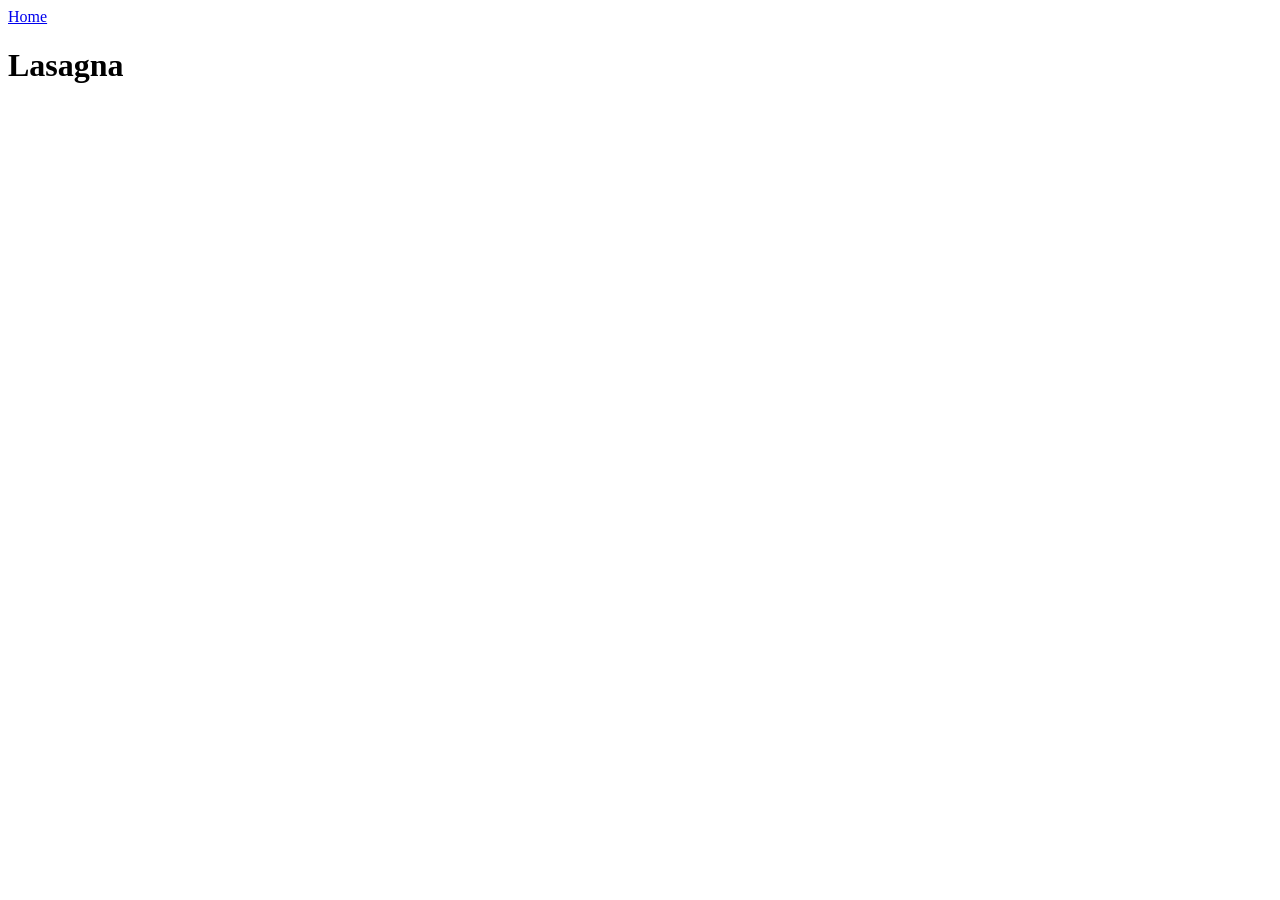
==== recipes-list/lasagna.html @ f1664752 "adding links" ====
<!doctype html>
<html lang="en">
  <head>
    <meta charset="UTF-8" />
    <meta name="viewport" content="width=device-width, initial-scale=1.0" />
    <title>Document</title>
  </head>
  <body>
    <a href="../index.html">Home</a>

    <h1>Lasagna</h1>
  </body>
</html>
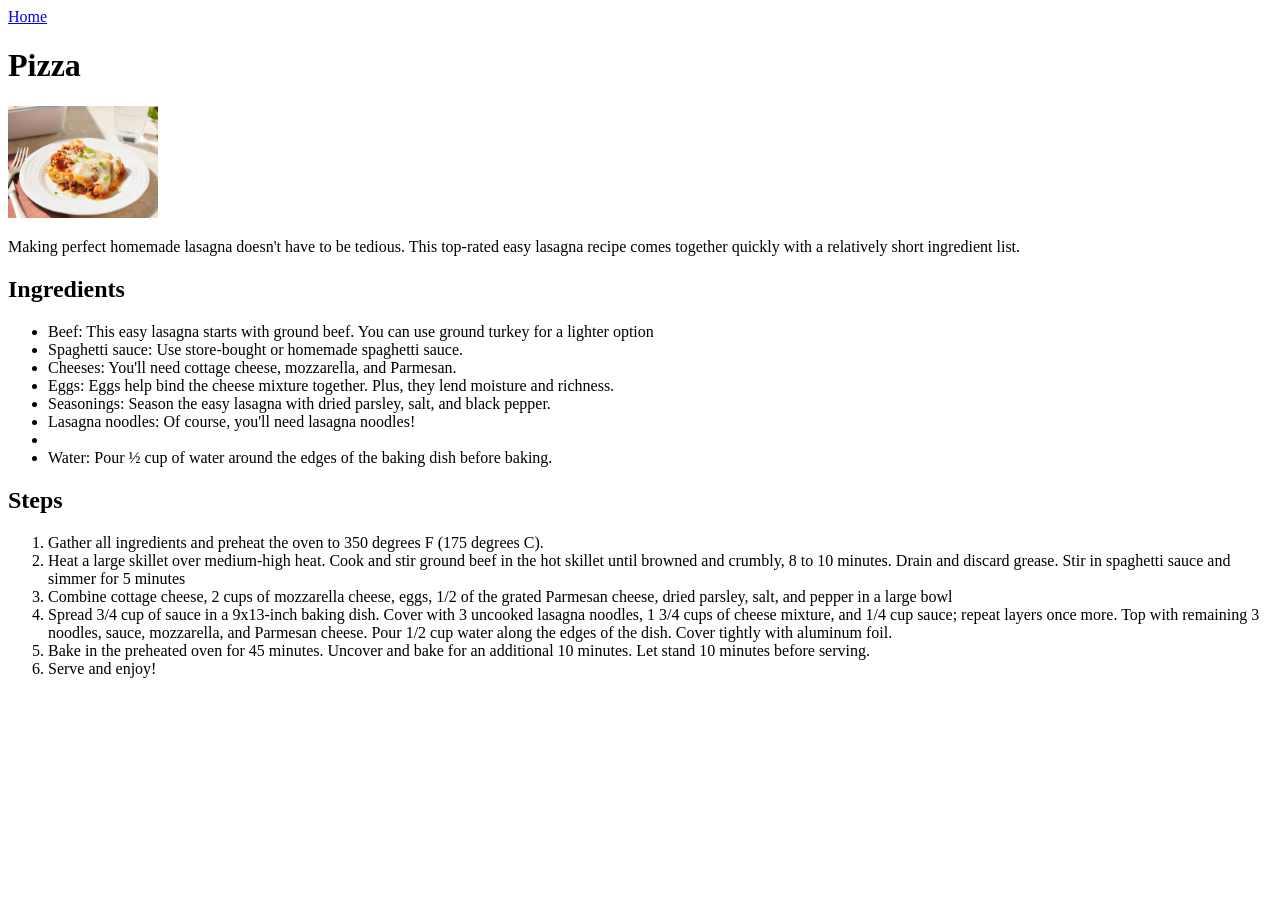
==== commit 35cf26fd: "final lasagna recipe done" ====
--- a/recipes-list/lasagna.html
+++ b/recipes-list/lasagna.html
@@ -3,11 +3,67 @@
   <head>
     <meta charset="UTF-8" />
     <meta name="viewport" content="width=device-width, initial-scale=1.0" />
-    <title>Document</title>
+    <title>Pizza</title>
   </head>
   <body>
     <a href="../index.html">Home</a>
-
-    <h1>Lasagna</h1>
+    <h1>Pizza</h1>
+    <img src="../images/lasagna.webp" alt="" srcset="" width="150" />
+    <p>
+      Making perfect homemade lasagna doesn't have to be tedious. This top-rated
+      easy lasagna recipe comes together quickly with a relatively short
+      ingredient list.
+    </p>
+    <h2>Ingredients</h2>
+    <ul>
+      <li>
+        Beef: This easy lasagna starts with ground beef. You can use ground
+        turkey for a lighter option
+      </li>
+      <li>Spaghetti sauce: Use store-bought or homemade spaghetti sauce.</li>
+      <li>Cheeses: You'll need cottage cheese, mozzarella, and Parmesan.</li>
+      <li>
+        Eggs: Eggs help bind the cheese mixture together. Plus, they lend
+        moisture and richness.
+      </li>
+      <li>
+        Seasonings: Season the easy lasagna with dried parsley, salt, and black
+        pepper.
+      </li>
+      <li>Lasagna noodles: Of course, you'll need lasagna noodles!</li>
+      <li></li>
+      <li>
+        Water: Pour ½ cup of water around the edges of the baking dish before
+        baking.
+      </li>
+    </ul>
+    <h2>Steps</h2>
+    <ol>
+      <li>
+        Gather all ingredients and preheat the oven to 350 degrees F (175
+        degrees C).
+      </li>
+      <li>
+        Heat a large skillet over medium-high heat. Cook and stir ground beef in
+        the hot skillet until browned and crumbly, 8 to 10 minutes. Drain and
+        discard grease. Stir in spaghetti sauce and simmer for 5 minutes
+      </li>
+      <li>
+        Combine cottage cheese, 2 cups of mozzarella cheese, eggs, 1/2 of the
+        grated Parmesan cheese, dried parsley, salt, and pepper in a large bowl
+      </li>
+      <li>
+        Spread 3/4 cup of sauce in a 9x13-inch baking dish. Cover with 3
+        uncooked lasagna noodles, 1 3/4 cups of cheese mixture, and 1/4 cup
+        sauce; repeat layers once more. Top with remaining 3 noodles, sauce,
+        mozzarella, and Parmesan cheese. Pour 1/2 cup water along the edges of
+        the dish. Cover tightly with aluminum foil.
+      </li>
+      <li>
+        Bake in the preheated oven for 45 minutes. Uncover and bake for an
+        additional 10 minutes. Let stand 10 minutes before serving.
+      </li>
+      <li>Serve and enjoy!</li>
+    </ol>
   </body>
 </html>
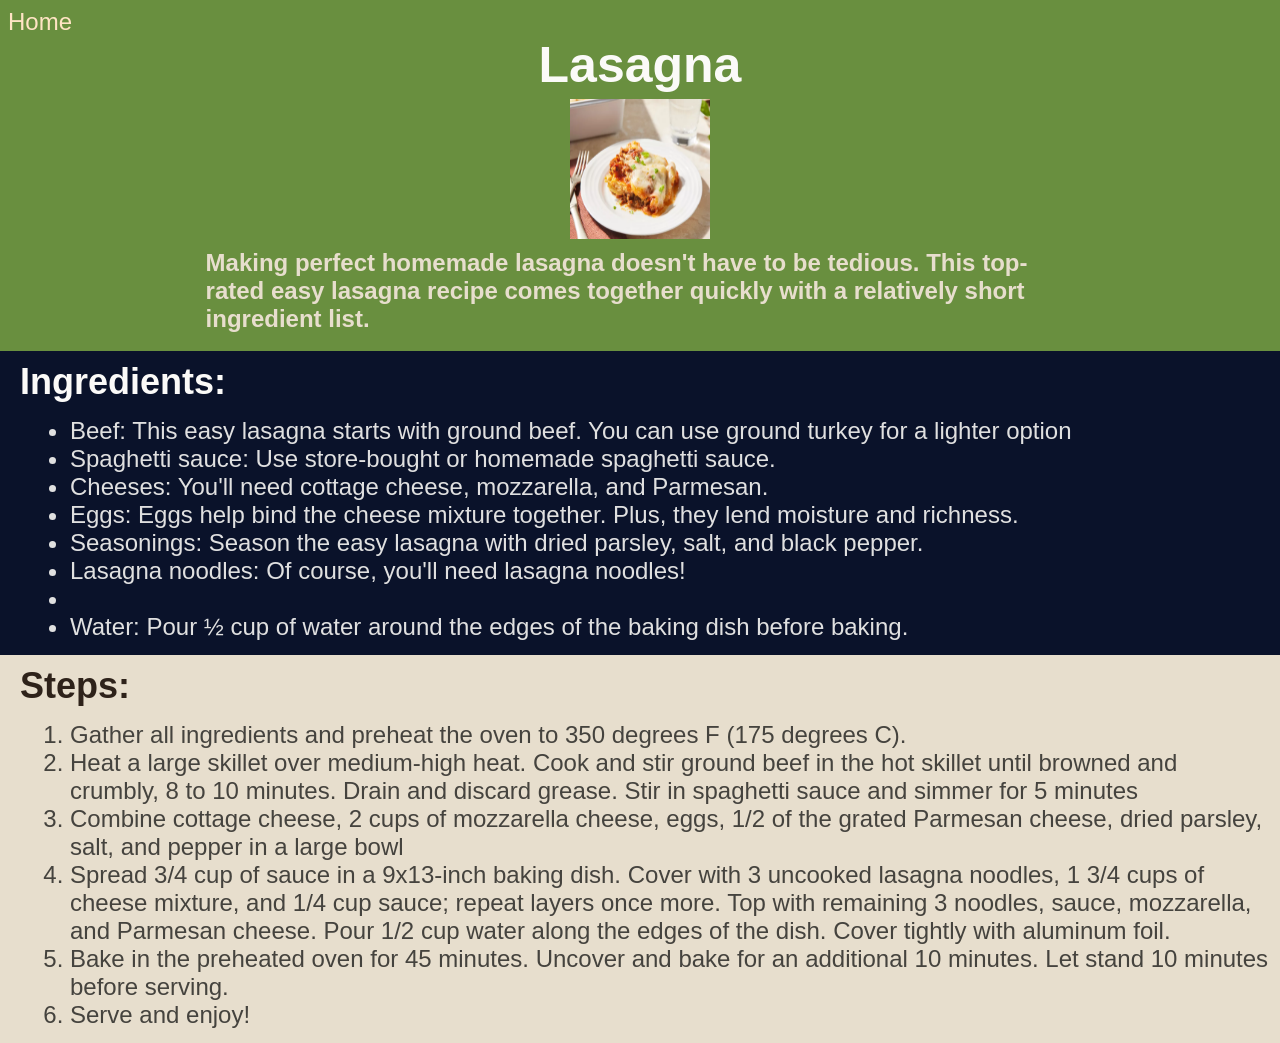
==== commit 0a2b4aa4: "done thee css" ====
--- a/recipes-list/lasagna.html
+++ b/recipes-list/lasagna.html
@@ -1,69 +1,77 @@
 <!doctype html>
 <html lang="en">
   <head>
+    <link rel="stylesheet" href="../styles/recipes.css" />
     <meta charset="UTF-8" />
     <meta name="viewport" content="width=device-width, initial-scale=1.0" />
-    <title>Pizza</title>
+    <title>Lasagna</title>
   </head>
   <body>
-    <a href="../index.html">Home</a>
-    <h1>Pizza</h1>
-    <img src="../images/lasagna.webp" alt="" srcset="" width="150" />
-    <p>
-      Making perfect homemade lasagna doesn't have to be tedious. This top-rated
-      easy lasagna recipe comes together quickly with a relatively short
-      ingredient list.
-    </p>
-    <h2>Ingredients</h2>
-    <ul>
-      <li>
-        Beef: This easy lasagna starts with ground beef. You can use ground
-        turkey for a lighter option
-      </li>
-      <li>Spaghetti sauce: Use store-bought or homemade spaghetti sauce.</li>
-      <li>Cheeses: You'll need cottage cheese, mozzarella, and Parmesan.</li>
-      <li>
-        Eggs: Eggs help bind the cheese mixture together. Plus, they lend
-        moisture and richness.
-      </li>
-      <li>
-        Seasonings: Season the easy lasagna with dried parsley, salt, and black
-        pepper.
-      </li>
-      <li>Lasagna noodles: Of course, you'll need lasagna noodles!</li>
-      <li></li>
-      <li>
-        Water: Pour ½ cup of water around the edges of the baking dish before
-        baking.
-      </li>
-    </ul>
-    <h2>Steps</h2>
-    <ol>
-      <li>
-        Gather all ingredients and preheat the oven to 350 degrees F (175
-        degrees C).
-      </li>
-      <li>
-        Heat a large skillet over medium-high heat. Cook and stir ground beef in
-        the hot skillet until browned and crumbly, 8 to 10 minutes. Drain and
-        discard grease. Stir in spaghetti sauce and simmer for 5 minutes
-      </li>
-      <li>
-        Combine cottage cheese, 2 cups of mozzarella cheese, eggs, 1/2 of the
-        grated Parmesan cheese, dried parsley, salt, and pepper in a large bowl
-      </li>
-      <li>
-        Spread 3/4 cup of sauce in a 9x13-inch baking dish. Cover with 3
-        uncooked lasagna noodles, 1 3/4 cups of cheese mixture, and 1/4 cup
-        sauce; repeat layers once more. Top with remaining 3 noodles, sauce,
-        mozzarella, and Parmesan cheese. Pour 1/2 cup water along the edges of
-        the dish. Cover tightly with aluminum foil.
-      </li>
-      <li>
-        Bake in the preheated oven for 45 minutes. Uncover and bake for an
-        additional 10 minutes. Let stand 10 minutes before serving.
-      </li>
-      <li>Serve and enjoy!</li>
-    </ol>
+    <div class="title">
+      <a href="../index.html">Home</a>
+      <h1>Lasagna</h1>
+      <img src="../images/lasagna.webp" alt="" srcset="" width="150" />
+      <p>
+        Making perfect homemade lasagna doesn't have to be tedious. This
+        top-rated easy lasagna recipe comes together quickly with a relatively
+        short ingredient list.
+      </p>
+    </div>
+    <div class="ing">
+      <h2>Ingredients:</h2>
+      <ul>
+        <li>
+          Beef: This easy lasagna starts with ground beef. You can use ground
+          turkey for a lighter option
+        </li>
+        <li>Spaghetti sauce: Use store-bought or homemade spaghetti sauce.</li>
+        <li>Cheeses: You'll need cottage cheese, mozzarella, and Parmesan.</li>
+        <li>
+          Eggs: Eggs help bind the cheese mixture together. Plus, they lend
+          moisture and richness.
+        </li>
+        <li>
+          Seasonings: Season the easy lasagna with dried parsley, salt, and
+          black pepper.
+        </li>
+        <li>Lasagna noodles: Of course, you'll need lasagna noodles!</li>
+        <li></li>
+        <li>
+          Water: Pour ½ cup of water around the edges of the baking dish before
+          baking.
+        </li>
+      </ul>
+    </div>
+    <div class="steps">
+      <h2>Steps:</h2>
+      <ol>
+        <li>
+          Gather all ingredients and preheat the oven to 350 degrees F (175
+          degrees C).
+        </li>
+        <li>
+          Heat a large skillet over medium-high heat. Cook and stir ground beef
+          in the hot skillet until browned and crumbly, 8 to 10 minutes. Drain
+          and discard grease. Stir in spaghetti sauce and simmer for 5 minutes
+        </li>
+        <li>
+          Combine cottage cheese, 2 cups of mozzarella cheese, eggs, 1/2 of the
+          grated Parmesan cheese, dried parsley, salt, and pepper in a large
+          bowl
+        </li>
+        <li>
+          Spread 3/4 cup of sauce in a 9x13-inch baking dish. Cover with 3
+          uncooked lasagna noodles, 1 3/4 cups of cheese mixture, and 1/4 cup
+          sauce; repeat layers once more. Top with remaining 3 noodles, sauce,
+          mozzarella, and Parmesan cheese. Pour 1/2 cup water along the edges of
+          the dish. Cover tightly with aluminum foil.
+        </li>
+        <li>
+          Bake in the preheated oven for 45 minutes. Uncover and bake for an
+          additional 10 minutes. Let stand 10 minutes before serving.
+        </li>
+        <li>Serve and enjoy!</li>
+      </ol>
+    </div>
   </body>
 </html>
--- a/styles/recipes.css
+++ b/styles/recipes.css
@@ -0,0 +1,77 @@
+* {
+  padding: 0;
+  margin: 0;
+  box-sizing: border-box;
+}
+
+img {
+  display: block;
+}
+
+body {
+  background-color: #fbfaf8;
+  font-size: 24px;
+  font-family: "Segoe UI", Tahoma, Geneva, Verdana, sans-serif;
+}
+
+.title {
+  background-color: #698f3f;
+  padding: 8px;
+}
+
+.title h1 {
+  font-size: 50px;
+  color: #fbfaf8;
+  margin-bottom: 5px;
+  text-align: center;
+}
+.title img {
+  width: 140px;
+  height: 140px;
+  margin: 0 auto;
+}
+
+.title p {
+  margin: auto;
+  padding: 10px 8px;
+  width: 70%;
+  color: #e7decd;
+
+  font-weight: bold;
+}
+
+.title a {
+  text-decoration: none;
+  color: bisque;
+}
+
+.ing {
+  background-color: #0a122a;
+}
+.ing h2 {
+  color: #fbfaf8;
+}
+
+.ing li {
+  color: #e0e0e0;
+}
+
+.steps {
+  background-color: #e7decd;
+}
+
+.steps h2 {
+  color: #2e221a;
+}
+.steps li {
+  color: #45433e;
+}
+.ing h2,
+.steps h2 {
+  padding-top: 10px;
+  padding-left: 20px;
+}
+.ing ul,
+.steps ol {
+  padding: 14px 10px 14px 70px;
+}
